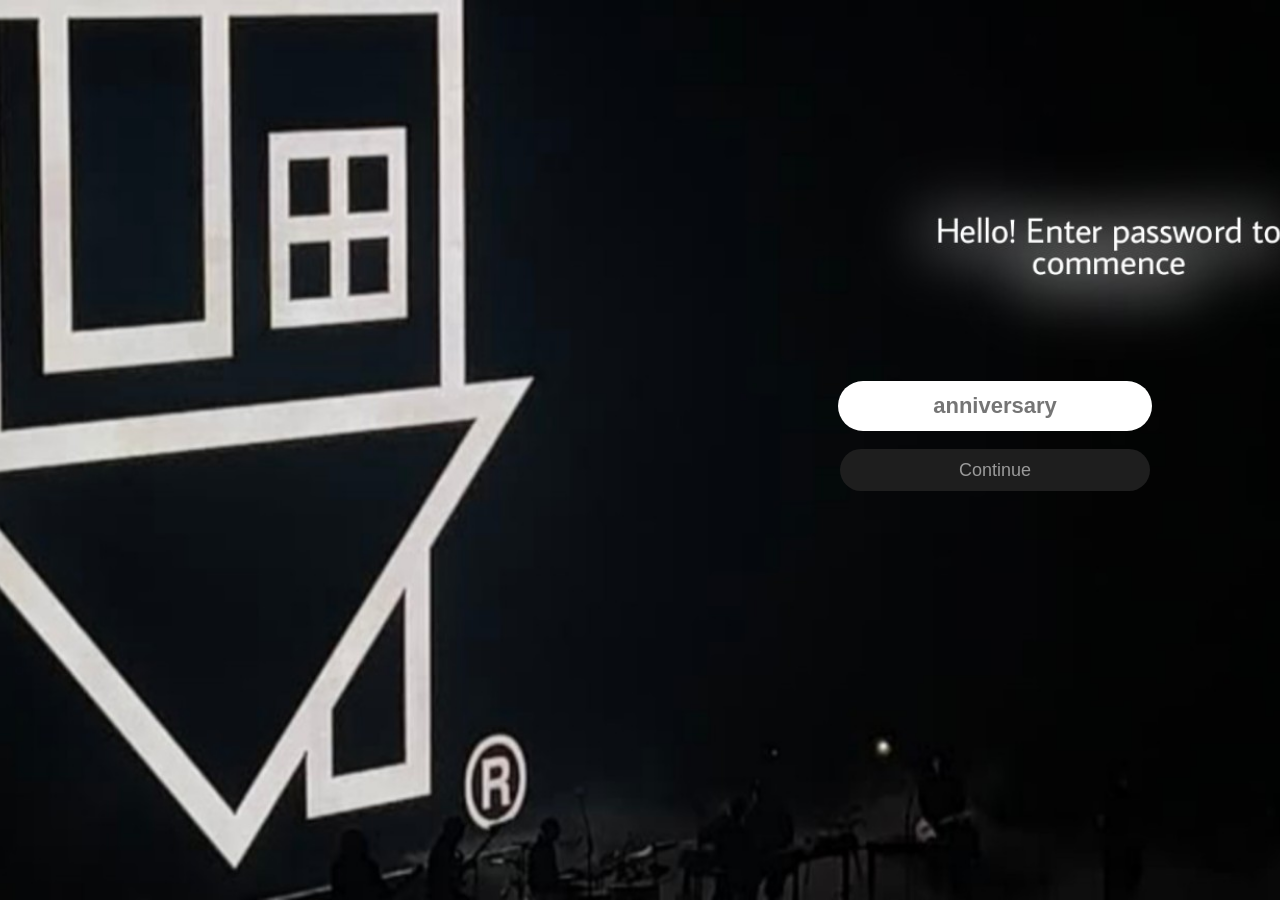
==== index.html @ 8ca3adde "Add files via upload" ====
<!DOCTYPE html>
<html lang="en">
<head>
    <meta charset="UTF-8">
    <meta name="viewport" content="width=device-width, initial-scale=1.0">
    <title>Enter Password</title>

    <link rel="stylesheet" href="style.css">
</head>
<body>

    <div class="container">
        <h1>Enter Password</h1>

        <input
type="password"
id="password"
placeholder="anniversary"
maxlength="8">

        <button onclick="checkPassword()">
    Continue
</button>

        <p id="error"></p>
    </div>

<script src="script.js"></script>

</body>
</html>
---- style.css ----
body{
    margin:0;
    width:100vw;
    height:100vh;
    overflow:hidden;

    background:url("background.jpg") center center/cover no-repeat;
    font-family:Arial, Helvetica, sans-serif;
}

.container{
    position:absolute;

    top:50%;
    right:10%;

    transform:translateY(-50%);

    display:flex;
    flex-direction:column;
    align-items:center;
}

h1{
    display:none;
}

input{
    width:310px;
    height:48px;

    border:none;
    border-radius:25px;

    font-size:22px;
    text-align:center;
    font-weight:bold;

    outline:none;

    margin-bottom:18px;

    background:white;
}

button{
    width:310px;
    height:42px;

    border:none;
    border-radius:22px;

    background:#1e1e1e;
    color:#9a9a9a;

    font-size:18px;

    cursor:pointer;

    transition:.25s;
}

button:hover{
    background:#303030;
    color:white;
}

#error{
    color:#ff5555;
    margin-top:12px;
    font-size:16px;
}
#fullscreenImage{
    width:100px;
    cursor:pointer;
}

video{
    display:none;
    width:100vw;
    height:100vh;
    object-fit:contain;
}
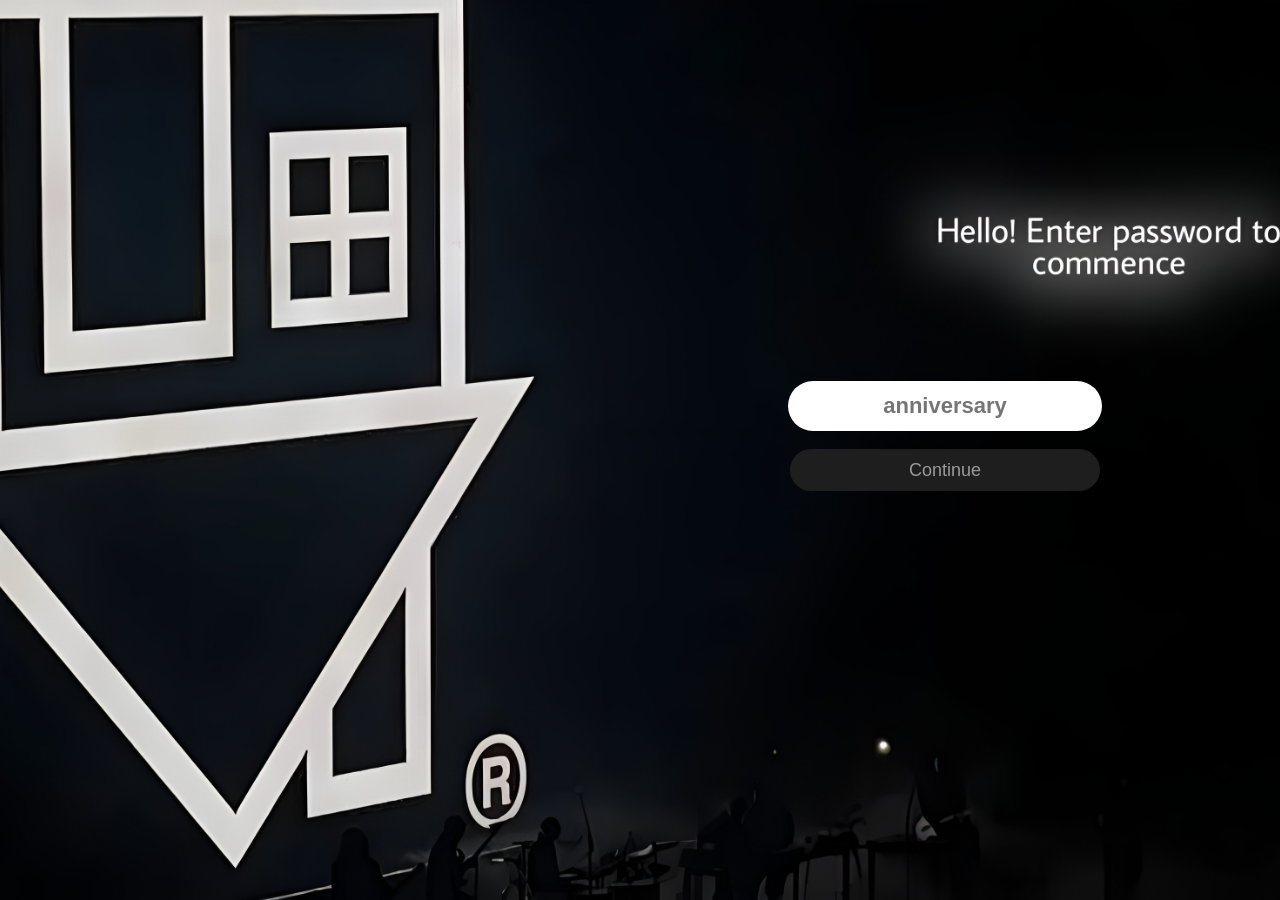
==== commit 564da59d: "Add files via upload" ====
--- a/index.html
+++ b/index.html
@@ -26,6 +26,12 @@
     </div>
 
 <script src="script.js"></script>
-
+<div id="rotateOverlay">
+    <div>
+        <div style="font-size:70px;">📱</div>
+        <h2>Rotate your screen</h2>
+        <p>Please rotate your device to landscape to continue.</p>
+    </div>
+</div>
 </body>
 </html>
--- a/style.css
+++ b/style.css
@@ -41,6 +41,8 @@
     margin-bottom:18px;
 
     background:white;
+
+    transform: translateX(-50px)
 }
 
 button{
@@ -58,6 +60,8 @@
     cursor:pointer;
 
     transition:.25s;
+
+    transform: translateX(-50px)
 }
 
 button:hover{
@@ -80,4 +84,41 @@
     width:100vw;
     height:100vh;
     object-fit:contain;
+}
+#rotateMessage{
+    position:fixed;
+    inset:0;
+    background:black;
+    color:white;
+    display:none;
+    justify-content:center;
+    align-items:center;
+    text-align:center;
+    font-size:30px;
+    font-family:Arial, sans-serif;
+    z-index:9999;
+}
+#rotateOverlay{
+    position:fixed;
+    top:0;
+    left:0;
+    width:100%;
+    height:100%;
+    background:black;
+    color:white;
+    display:none;
+    justify-content:center;
+    align-items:center;
+    text-align:center;
+    z-index:99999;
+}
+
+#rotateOverlay h2{
+    margin:15px 0 5px;
+    font-size:32px;
+}
+
+#rotateOverlay p{
+    font-size:18px;
+    opacity:0.8;
 }
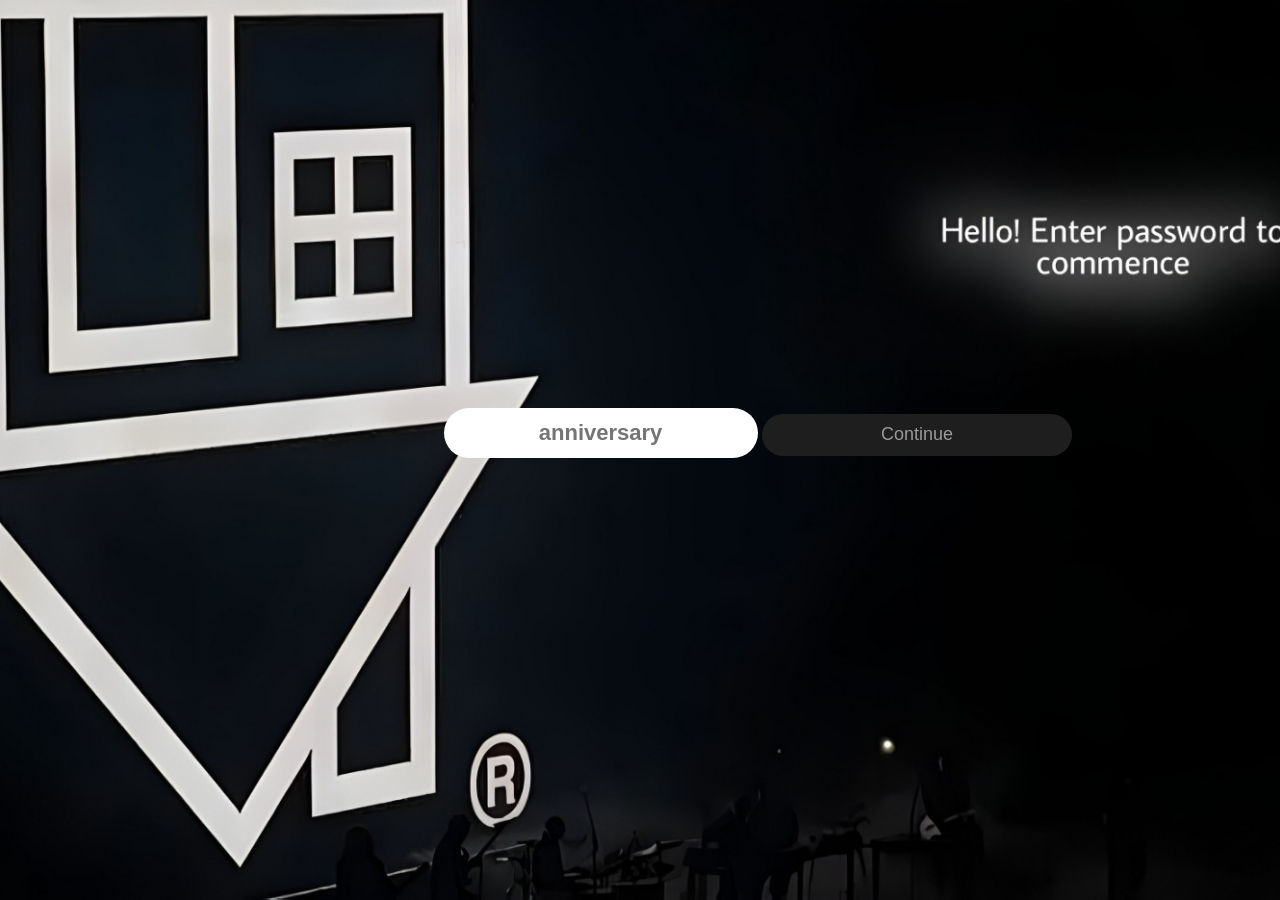
==== commit 04f93e9c: "Add files via upload" ====
--- a/index.html
+++ b/index.html
@@ -9,23 +9,6 @@
 </head>
 <body>
 
-    <div class="container">
-        <h1>Enter Password</h1>
-
-        <input
-type="password"
-id="password"
-placeholder="anniversary"
-maxlength="8">
-
-        <button onclick="checkPassword()">
-    Continue
-</button>
-
-        <p id="error"></p>
-    </div>
-
-<script src="script.js"></script>
 <div id="rotateOverlay">
     <div>
         <div style="font-size:70px;">📱</div>
@@ -33,5 +16,24 @@
         <p>Please rotate your device to landscape to continue.</p>
     </div>
 </div>
+
+<div class="container" id="mainContent">
+    <h1>Enter Password</h1>
+
+    <input
+        type="password"
+        id="password"
+        placeholder="anniversary"
+        maxlength="8">
+
+    <button onclick="checkPassword()">
+        Continue
+    </button>
+
+    <p id="error"></p>
+</div>
+
+<script src="script.js"></script>
+
 </body>
 </html>
--- a/style.css
+++ b/style.css
@@ -42,7 +42,7 @@
 
     background:white;
 
-    transform: translateX(-50px)
+    transform: translateX(-80px)
 }
 
 button{
@@ -61,7 +61,7 @@
 
     transition:.25s;
 
-    transform: translateX(-50px)
+    transform: translateX(-80px)
 }
 
 button:hover{
